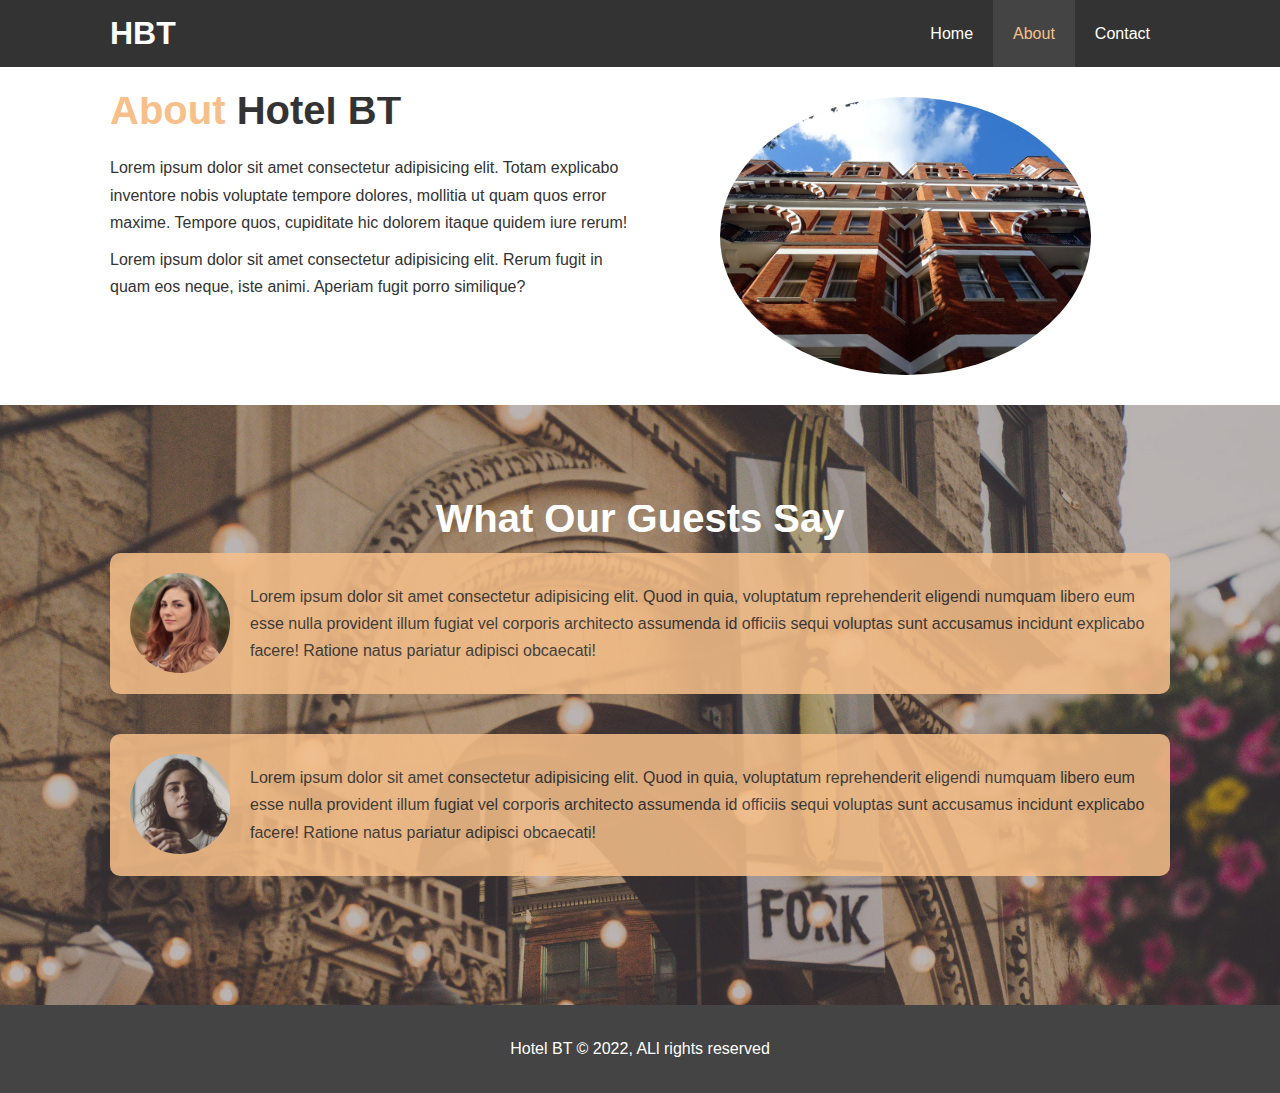
==== Hotel Website/about.html @ d4c23e4e "Commit Hotel Website" ====
<!DOCTYPE html>
<html lang="en">
  <head>
    <meta charset="UTF-8" />
    <meta http-equiv="X-UA-Compatible" content="IE=edge" />
    <meta name="viewport" content="width=device-width, initial-scale=1.0" />
    <meta
      name="description"
      content="Welcome to the most extraordinary hotel in Boston Massachusets"
    />
    <link rel="stylesheet" href="./css/style.css" />
    <title>Hotel BT | About</title>
  </head>
  <body>
    <header>
      <nav id="navbar">
        <div class="container">
          <h1 class="logo"><a href="./index.html">HBT</a></h1>

          <ul>
            <li><a href="./index.html">Home</a></li>
            <li><a class="current" href="./about.html">About</a></li>
            <li><a href="./contact.html">Contact</a></li>
          </ul>
        </div>
      </nav>
    </header>

    <section id="about-info" class="bg-light py-3">
      <div class="container">
        <div class="info-left">
          <h1 class="l-heading">
            <span class="text-primary">About</span> Hotel BT
          </h1>
          <p>
            Lorem ipsum dolor sit amet consectetur adipisicing elit. Totam
            explicabo inventore nobis voluptate tempore dolores, mollitia ut
            quam quos error maxime. Tempore quos, cupiditate hic dolorem itaque
            quidem iure rerum!
          </p>

          <p>
            Lorem ipsum dolor sit amet consectetur adipisicing elit. Rerum fugit
            in quam eos neque, iste animi. Aperiam fugit porro similique?
          </p>
        </div>
        <div class="info-right">
          <img src="./img/photo-2.jpg" alt="Hotel" />
        </div>
      </div>
    </section>

    <div class="clr"></div>

    <section id="testimonials" class="py-3">
      <div class="container">
        <h2 class="l-heading">What Our Guests Say</h2>
        <div class="testimonial bg-primary">
          <img src="./img/person-1.jpg" alt="Samantha" />
          <p>
            Lorem ipsum dolor sit amet consectetur adipisicing elit. Quod in
            quia, voluptatum reprehenderit eligendi numquam libero eum esse
            nulla provident illum fugiat vel corporis architecto assumenda id
            officiis sequi voluptas sunt accusamus incidunt explicabo facere!
            Ratione natus pariatur adipisci obcaecati!
          </p>
        </div>

        <div class="testimonial bg-primary">
          <img src="./img/person-2.jpg" alt="Jane" />
          <p>
            Lorem ipsum dolor sit amet consectetur adipisicing elit. Quod in
            quia, voluptatum reprehenderit eligendi numquam libero eum esse
            nulla provident illum fugiat vel corporis architecto assumenda id
            officiis sequi voluptas sunt accusamus incidunt explicabo facere!
            Ratione natus pariatur adipisci obcaecati!
          </p>
        </div>
      </div>
    </section>

    <footer id="main-footer">
      <p>Hotel BT &copy 2022, ALl rights reserved</p>
    </footer>
  </body>
</html>
---- Hotel Website/css/style.css ----
/* Reset */
* {
  margin: 0;
  padding: 0;
  box-sizing: border-box;
}

/* Main Styling */

html,
body {
  font-family: "Segoe UI", Tahoma, Geneva, Verdana, sans-serif;
  line-height: 1.7em;
}

a {
  color: #333;
  text-decoration: none;
}

h1,
h2,
h3 {
  padding-bottom: 20px;
}

p {
  margin: 10px 0;
}

/* Utility Classes */

.container {
  margin: auto;
  max-width: 1100px;
  overflow: auto;
  padding: 0 20px;
}

.text-primary {
  color: #f7c08a;
}

.lead {
  font-size: 20px;
}

.btn {
  display: inline-block;
  font-size: 18px;
  color: #fff;
  background: #333;
  padding: 13px 20px;
  border: none;
  border-radius: 5px;
  cursor: pointer;
}

.btn-light {
  background: #f4f4f4;
  color: #333;
}

.btn:hover {
  color: #333;
  background-color: #f7c08a;
}

.bg-dark {
  background: #333;
  color: #fff;
}

.bg-light {
  background: #fff;
  color: #333;
}

.bg-primary {
  background: #f7c08a;
  color: #333;
}

.clr {
  clear: both;
}

.l-heading {
  font-size: 40px;
}

/* Padding */

.py-1 {
  padding: 10px 0;
}
.py-2 {
  padding: 20px 0;
}
.py-3 {
  padding: 30px 0;
}

/* Navbar */

#navbar {
  background: #333;
  color: #fff;
  overflow: auto;
}

#navbar a {
  color: #fff;
}

#navbar h1 {
  float: left;
  padding-top: 20px;
}

#navbar ul {
  list-style: none;
  float: right;
}

#navbar ul li {
  float: left;
}

#navbar ul li a {
  display: block;
  padding: 20px;
  text-align: center;
}

#navbar ul li a:hover,
#navbar ul li a.current {
  background: #444;
  color: #f7c08a;
}

/* Showcase */

#showcase {
  background: url("../img/showcase.jpg") no-repeat center center/cover;
  height: 600px;
}

#showcase .showcase-content {
  color: #fff;
  text-align: center;
  padding-top: 170px;
}

#showcase .showcase-content h1 {
  font-size: 60px;
  line-height: 1.2em;
}

#showcase .showcase-content p {
  padding-bottom: 20px;
  line-height: 1.7em;
}

/* Home Info */

#home-info {
  height: 400px;
}

#home-info .info-img {
  float: left;
  width: 50%;
  background: url("../img/photo-1.jpg") no-repeat;
  min-height: 100%;
}

#home-info .info-content {
  float: right;
  width: 50%;
  height: 100%;
  text-align: center;
  padding: 50px 30px;
  overflow: hidden;
}

.fa-duotone fa-alicorn {
  height: 40px;
  width: 40px;
}

/* Features */
.box {
  float: left;
  width: 33.3%;
  padding: 50px;
  text-align: center;
}

.box i {
  margin-bottom: 10px;
}

/* About info */

#about-info .info-right {
  float: right;
  width: 50%;
  min-height: 100%;
}

#about-info .info-right img {
  display: block;
  margin: auto;
  width: 70%;
  border-radius: 50%;
}

#about-info .info-left {
  float: left;
  width: 50%;
  min-height: 100%;
}

#testimonials {
  height: 600px;
  background: url("../img/test-bg.jpg") no-repeat center center/cover;
  padding-top: 100px;
}

#testimonials h2 {
  color: #fff;
  text-align: center;
}

#testimonials .testimonial {
  padding: 20px;
  margin-bottom: 40px;
  border-radius: 10px;
  opacity: 0.85;
}

#testimonials .testimonial img {
  float: left;
  width: 100px;
  margin-right: 20px;
  border-radius: 50%;
}

/* Contact Form */

#contact-form .form-group {
  margin-bottom: 20px;
}

#contact-form label {
  display: block;
  margin-bottom: 5px;
}

#contact-form input,
#contact-form textarea {
  width: 100%;
  padding: 10px;
  border: 1px #ddd solid;
}

#contact-form textarea {
  height: 200px;
}

/* Footer */
#main-footer {
  text-align: center;
  background: #444;
  color: #fff;
  padding: 20px;
}
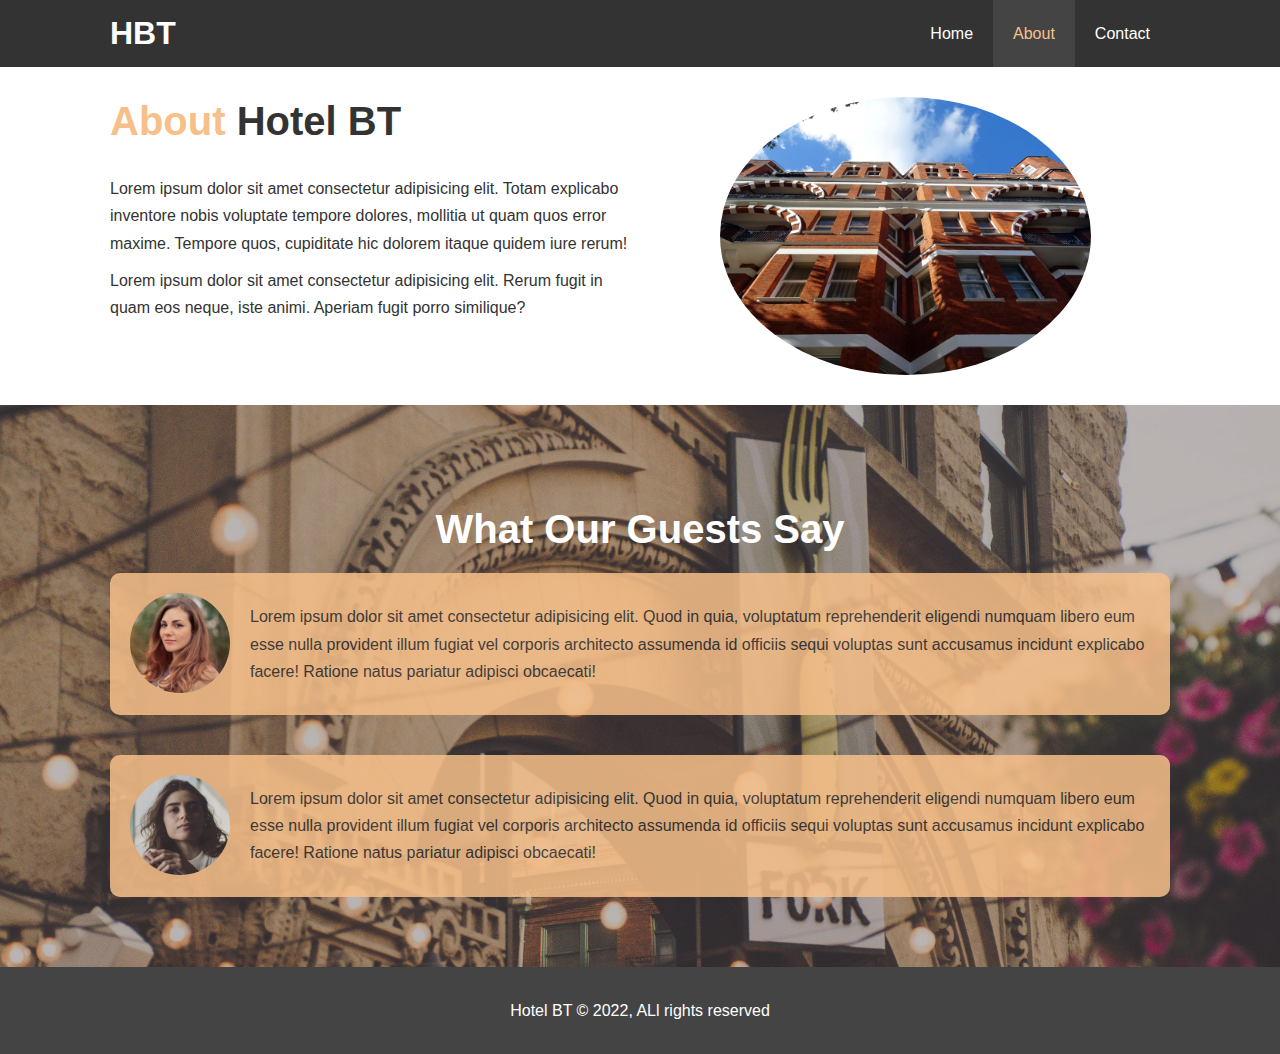
==== commit 4f31769c: "Make Hotel Website Mobile Responsive" ====
--- a/Hotel Website/about.html
+++ b/Hotel Website/about.html
@@ -9,6 +9,11 @@
       content="Welcome to the most extraordinary hotel in Boston Massachusets"
     />
     <link rel="stylesheet" href="./css/style.css" />
+    <link
+      rel="stylesheet"
+      media="screen and (max-width:769px)"
+      href="./css/mobile.css"
+    />
     <title>Hotel BT | About</title>
   </head>
   <body>
--- a/Hotel Website/css/style.css
+++ b/Hotel Website/css/style.css
@@ -87,6 +87,7 @@
 
 .l-heading {
   font-size: 40px;
+  line-height: 1.2;
 }
 
 /* Padding */
@@ -223,7 +224,7 @@
 }
 
 #testimonials {
-  height: 600px;
+  height: 100%;
   background: url("../img/test-bg.jpg") no-repeat center center/cover;
   padding-top: 100px;
 }
--- a/Hotel Website/css/mobile.css
+++ b/Hotel Website/css/mobile.css
@@ -0,0 +1,65 @@
+body {
+  /* display: none; */
+}
+
+#navbar .logo {
+  text-align: center;
+  float: none;
+}
+
+#navbar ul,
+#navbar ul li {
+  float: none;
+}
+
+#navbar ul li a {
+  padding: 5px;
+  border-bottom: #444 dotted 1px;
+}
+
+/* Home Info */
+
+#home-info .info-img {
+  display: none;
+}
+
+#home-info .info-content {
+  float: none;
+  width: 100%;
+}
+
+/* Boxes */
+
+.box {
+  float: none;
+  width: 100%;
+}
+
+/* About */
+
+#about-info .info-right,
+#about-info .info-left {
+  float: none;
+  width: 100%;
+}
+
+.l-heading {
+  text-align: center;
+}
+
+#about-info .info-right {
+  margin-top: 30px;
+}
+
+/* Contact */
+
+#contact-info .box {
+  border-bottom: #444 dotted 1px;
+}
+
+/* Showcase */
+#showcase .showcase-content {
+  height: 100%;
+  padding-top: 70px;
+  padding-bottom: 30px;
+}
